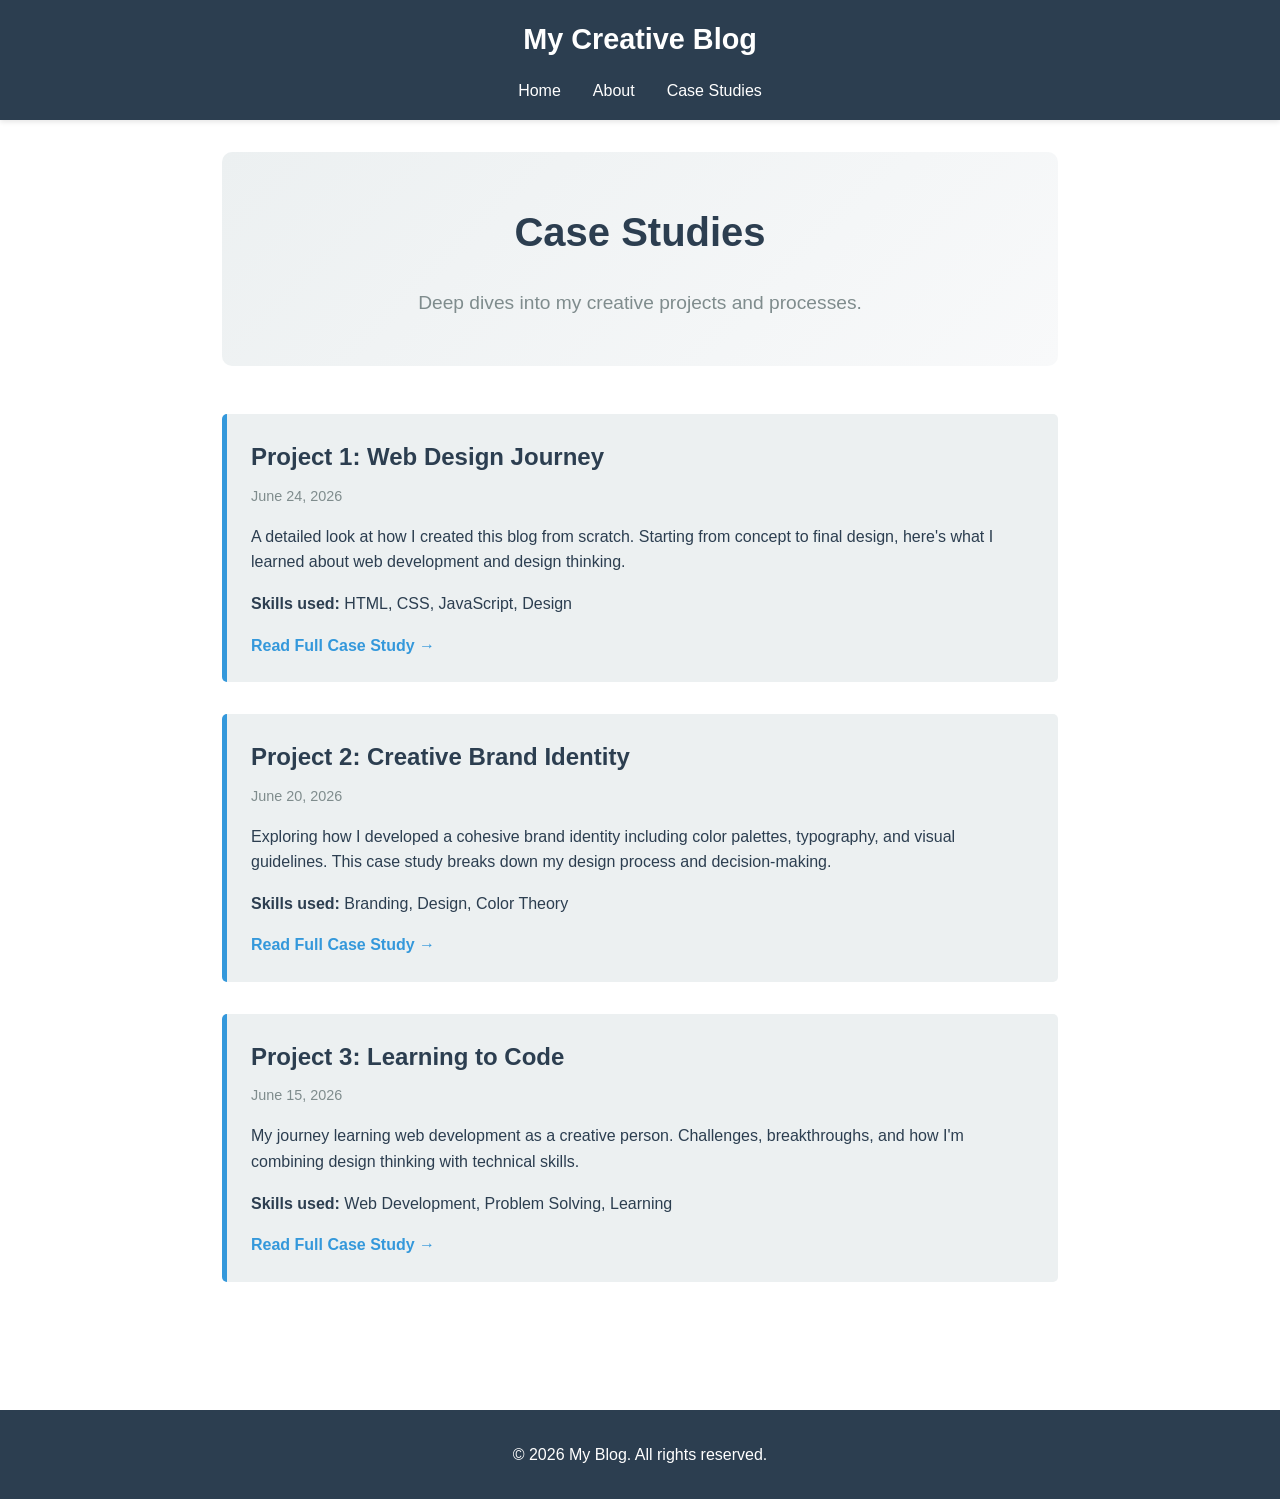
==== case-studies.html @ 36324f7f "Create case-studies.html page" ====
<!DOCTYPE html>
<html lang="en">
<head>
    <meta charset="UTF-8">
    <meta name="viewport" content="width=device-width, initial-scale=1.0">
    <title>Case Studies</title>
    <link rel="stylesheet" href="styles.css">
</head>
<body>
    <header>
        <nav>
            <h1>My Creative Blog</h1>
            <ul>
                <li><a href="index.html">Home</a></li>
                <li><a href="index.html#about">About</a></li>
                <li><a href="case-studies.html">Case Studies</a></li>
            </ul>
        </nav>
    </header>

    <main>
        <section class="hero">
            <h2>Case Studies</h2>
            <p>Deep dives into my creative projects and processes.</p>
        </section>

        <section class="blog-posts">
            <article class="post">
                <h3>Project 1: Web Design Journey</h3>
                <p class="date">June 24, 2026</p>
                <p>A detailed look at how I created this blog from scratch. Starting from concept to final design, here's what I learned about web development and design thinking.</p>
                <p><strong>Skills used:</strong> HTML, CSS, JavaScript, Design</p>
                <a href="#" class="read-more">Read Full Case Study →</a>
            </article>

            <article class="post">
                <h3>Project 2: Creative Brand Identity</h3>
                <p class="date">June 20, 2026</p>
                <p>Exploring how I developed a cohesive brand identity including color palettes, typography, and visual guidelines. This case study breaks down my design process and decision-making.</p>
                <p><strong>Skills used:</strong> Branding, Design, Color Theory</p>
                <a href="#" class="read-more">Read Full Case Study →</a>
            </article>

            <article class="post">
                <h3>Project 3: Learning to Code</h3>
                <p class="date">June 15, 2026</p>
                <p>My journey learning web development as a creative person. Challenges, breakthroughs, and how I'm combining design thinking with technical skills.</p>
                <p><strong>Skills used:</strong> Web Development, Problem Solving, Learning</p>
                <a href="#" class="read-more">Read Full Case Study →</a>
            </article>
        </section>
    </main>

    <footer>
        <p>&copy; 2026 My Blog. All rights reserved.</p>
    </footer>

    <script src="script.js"></script>
</body>
</html>
---- styles.css ----
/* Basic Reset */
* {
    margin: 0;
    padding: 0;
    box-sizing: border-box;
}

/* Color Palette - Feel free to customize! */
:root {
    --primary-color: #2c3e50;
    --secondary-color: #3498db;
    --accent-color: #e74c3c;
    --light-bg: #ecf0f1;
    --text-color: #2c3e50;
    --light-text: #7f8c8d;
}

body {
    font-family: 'Segoe UI', Tahoma, Geneva, Verdana, sans-serif;
    line-height: 1.6;
    color: var(--text-color);
    background-color: #ffffff;
}

/* Header & Navigation */
header {
    background: var(--primary-color);
    color: white;
    padding: 1rem 0;
    position: sticky;
    top: 0;
    box-shadow: 0 2px 5px rgba(0,0,0,0.1);
}

header h1 {
    font-size: 1.8rem;
    margin-bottom: 1rem;
    text-align: center;
}

nav ul {
    list-style: none;
    display: flex;
    justify-content: center;
    gap: 2rem;
    flex-wrap: wrap;
}

nav a {
    color: white;
    text-decoration: none;
    transition: color 0.3s ease;
    font-weight: 500;
}

nav a:hover {
    color: var(--secondary-color);
}

/* Main Content */
main {
    max-width: 900px;
    margin: 0 auto;
    padding: 2rem;
}

section {
    margin-bottom: 3rem;
}

h2 {
    font-size: 2rem;
    margin-bottom: 1.5rem;
    color: var(--primary-color);
    border-bottom: 3px solid var(--secondary-color);
    padding-bottom: 0.5rem;
}

/* Hero Section */
.hero {
    text-align: center;
    padding: 3rem 0;
    background: linear-gradient(135deg, var(--light-bg) 0%, #f8f9fa 100%);
    border-radius: 10px;
    margin-bottom: 3rem;
}

.hero h2 {
    border: none;
    font-size: 2.5rem;
    margin-bottom: 1rem;
}

.hero p {
    font-size: 1.2rem;
    color: var(--light-text);
}

/* Blog Posts */
.blog-posts {
    display: grid;
    gap: 2rem;
}

.post {
    background: var(--light-bg);
    padding: 1.5rem;
    border-left: 5px solid var(--secondary-color);
    border-radius: 5px;
    transition: transform 0.3s ease, box-shadow 0.3s ease;
}

.post:hover {
    transform: translateY(-5px);
    box-shadow: 0 5px 15px rgba(0,0,0,0.1);
}

.post h3 {
    color: var(--primary-color);
    margin-bottom: 0.5rem;
    font-size: 1.5rem;
}

.post .date {
    color: var(--light-text);
    font-size: 0.9rem;
    margin-bottom: 1rem;
}

.post p {
    margin-bottom: 1rem;
}

.read-more {
    color: var(--secondary-color);
    text-decoration: none;
    font-weight: 600;
    transition: color 0.3s ease;
}

.read-more:hover {
    color: var(--accent-color);
}

/* About Section */
.about {
    background: var(--light-bg);
    padding: 2rem;
    border-radius: 10px;
    text-align: center;
}

.about p {
    font-size: 1.1rem;
    color: var(--text-color);
}

/* Footer */
footer {
    background: var(--primary-color);
    color: white;
    text-align: center;
    padding: 2rem;
    margin-top: 3rem;
}

/* Responsive Design */
@media (max-width: 768px) {
    main {
        padding: 1rem;
    }

    h2 {
        font-size: 1.5rem;
    }

    .hero h2 {
        font-size: 1.8rem;
    }

    nav ul {
        gap: 1rem;
        flex-direction: column;
        align-items: center;
    }

    header h1 {
        font-size: 1.4rem;
    }
}
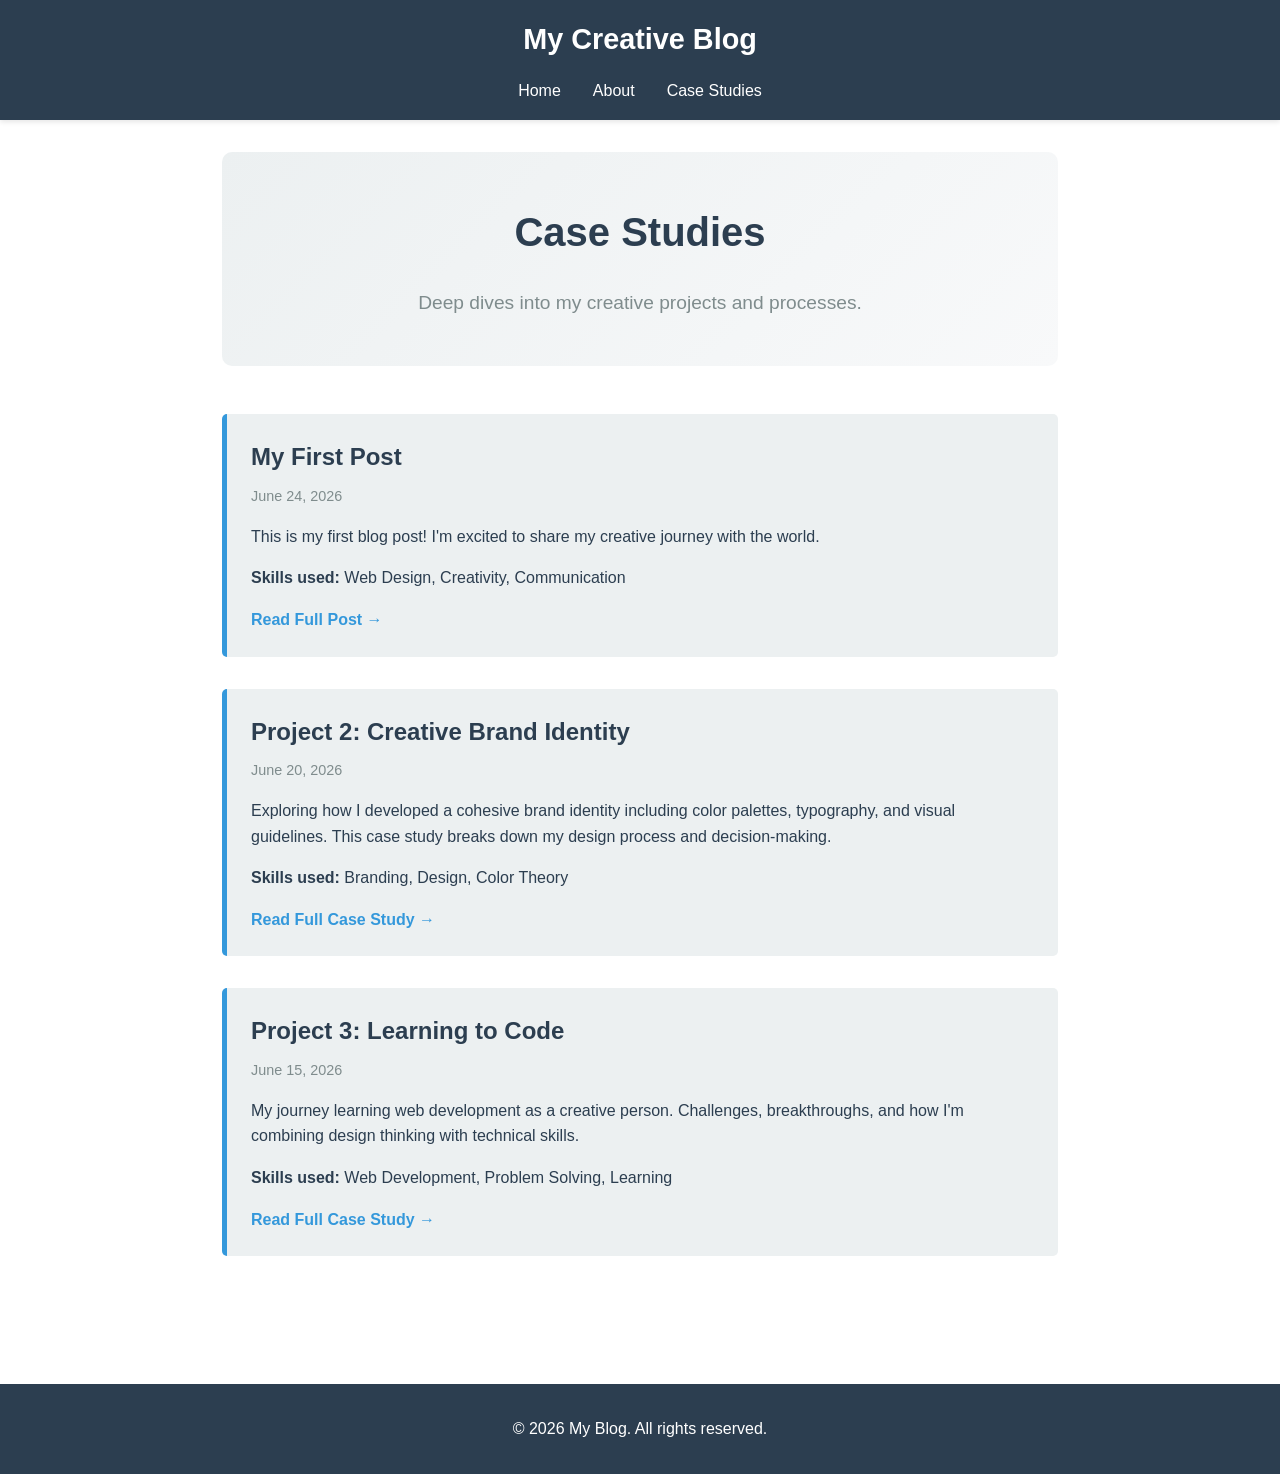
==== commit 0486c469: "Update case-studies.html to link first post to full blog post page" ====
--- a/case-studies.html
+++ b/case-studies.html
@@ -25,12 +25,12 @@
         </section>
 
         <section class="blog-posts">
-            <article class="post">
-                <h3>Project 1: Web Design Journey</h3>
+            <article class="post" id="first-post">
+                <h3>My First Post</h3>
                 <p class="date">June 24, 2026</p>
-                <p>A detailed look at how I created this blog from scratch. Starting from concept to final design, here's what I learned about web development and design thinking.</p>
-                <p><strong>Skills used:</strong> HTML, CSS, JavaScript, Design</p>
-                <a href="#" class="read-more">Read Full Case Study →</a>
+                <p>This is my first blog post! I'm excited to share my creative journey with the world.</p>
+                <p><strong>Skills used:</strong> Web Design, Creativity, Communication</p>
+                <a href="blog-post-1.html" class="read-more">Read Full Post →</a>
             </article>
 
             <article class="post">
